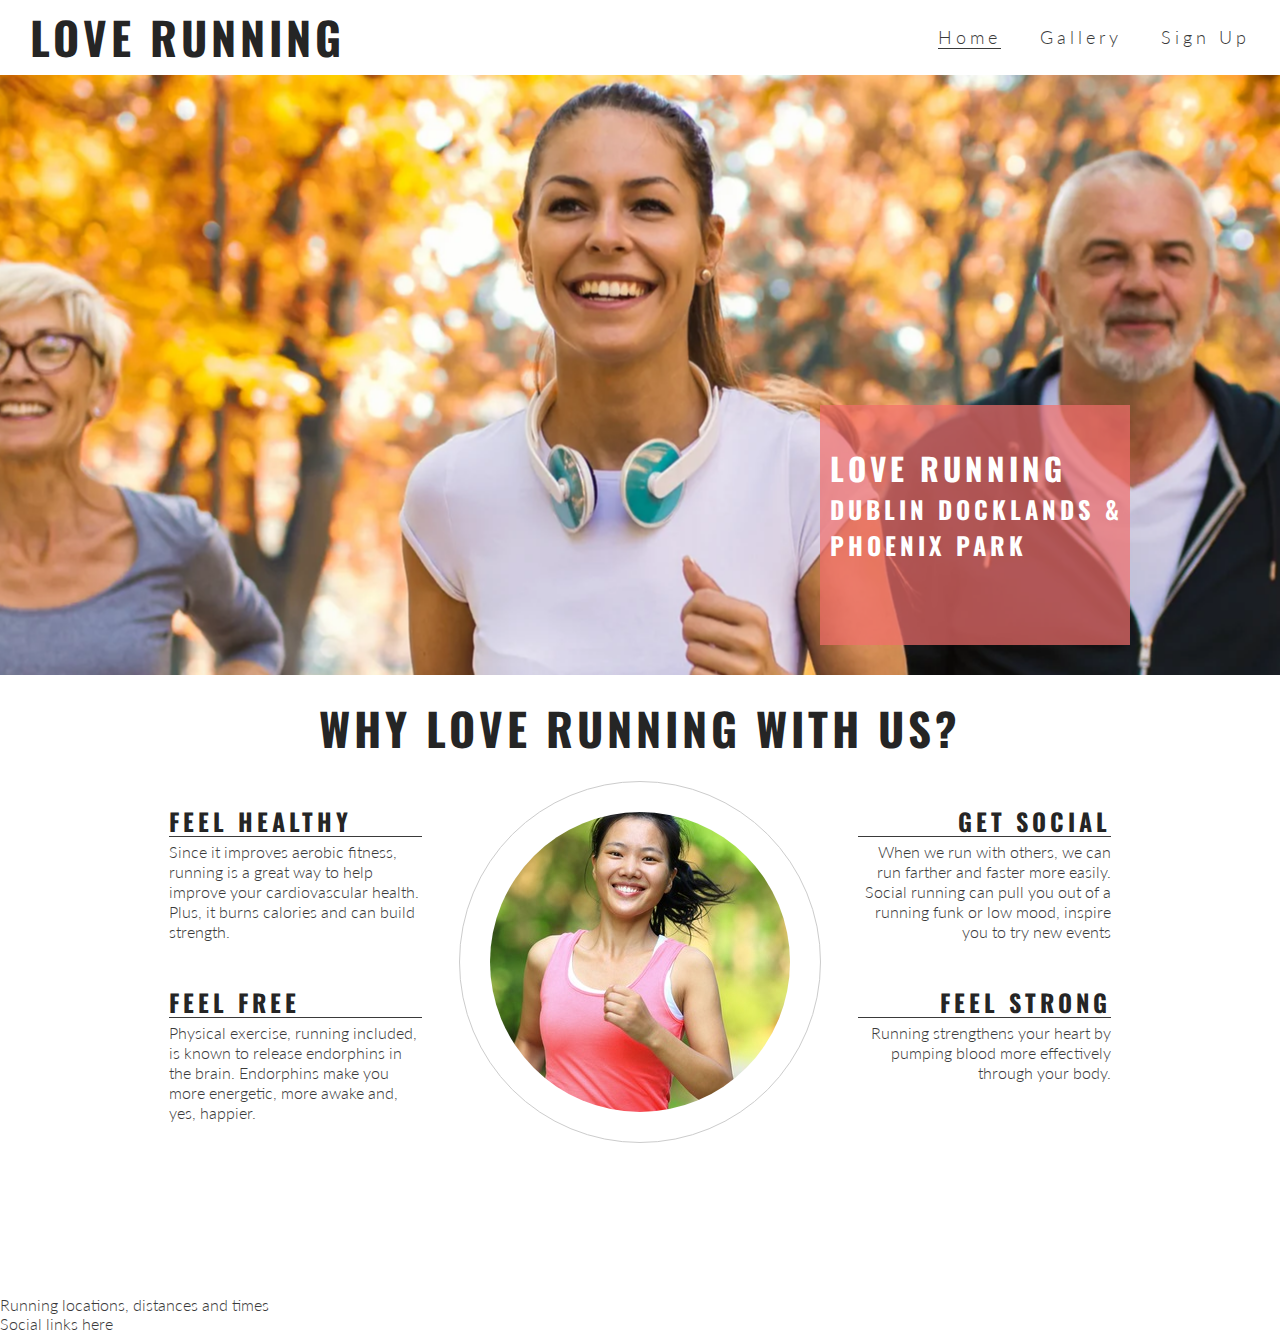
==== index.html @ b3bf48b1 "Feat: add Font Awesome icons to Club Ethos center" ====
<!DOCTYPE html>
<html lang="en">

<head>
    <meta charset="UTF-8">
    <meta http-equiv="X-UA-Compatible" content="IE=edge">
    <meta name="viewport" content="width=device-width, initial-scale=1.0">
    <meta name="description" content="Love Running club for runners in Dublin, Ireland">
    <meta name="keywords" content="love running, running club, ireland, dublin">
    <link rel="stylesheet" href="https://cdnjs.cloudflare.com/ajax/libs/font-awesome/5.9.0/css/all.min.css"
        integrity="sha512-q3eWabyZPc1XTCmF+8/LuE1ozpg5xxn7iO89yfSOd5/oKvyqLngoNGsx8jq92Y8eXJ/IRxQbEC+FGSYxtk2oiw=="
        crossorigin="anonymous" referrerpolicy="no-referrer" />
    <link rel="stylesheet" href="assets/css/style.css">
    <title>Loving Running</title>
</head>

<body>
    <!-- Navigation -->
    <header>
        <a href="index.html">
            <h1 id="logo">Love Running</h1>
        </a>
        <nav>
            <ul id="menu">
                <li>
                    <a href="index.html" class="active">Home</a>
                </li>
                <li>
                    <a href="#">Gallery</a>
                </li>
                <li>
                    <a href="#">Sign Up</a>
                </li>
            </ul>
        </nav>
    </header>

    <!-- Hero Section -->
    <section id="hero-outer">
        <div id="hero-image"></div>
        <div id="cover-text">
            <h2>Love Running</h2>
            <h3>Dublin Docklands & Phoenix Park</h3>
        </div>
    </section>

    <!-- Club Ethos Section -->
    <section id="club-ethos">
        <h2 id="welcome">Why Love Running With Us?</h2>
        <div id="left-about">
            <div class="about-heading left-about-heading">
                <h2>Feel Healthy <i class="fas fa-heartbeat"></i> </h2>
                <hr>
                <p>
                    Since it improves aerobic fitness, running is a great way to help improve your cardiovascular
                    health. Plus, it burns
                    calories and can build strength.
                </p>
            </div>
            <div class="about-heading left-about-heading">
                <h2>Feel Free <i class="fab fa-fly"></i></h2>
                <hr>
                <p>
                    Physical exercise, running included, is known to release endorphins in the brain. Endorphins make
                    you more energetic,
                    more awake and, yes, happier.
                </p>
            </div>
        </div>
        <div id="right-about">
            <div class="about-heading right-about-heading">
                <h2>Get Social <i class="fas fa-globe"></i></h2>
                <hr>
                <p>
                    When we run with others, we can run farther and faster more easily. Social running can pull you out
                    of a running funk or
                    low mood, inspire you to try new events
                </p>
            </div>
            <div class="about-heading right-about-heading">
                <h2>Feel Strong <i class="fas fa-dumbbell"></i></h2>
                <hr>
                <p>
                    Running strengthens your heart by pumping blood more effectively through your body.
                </p>
            </div>
        </div>
        <div id="center-about">
            <div id="circle-container">
                <div id="circle-cover-bg"></div>
            </div>
        </div>
    </section>

    <!-- Running club - location | distances | times -->
    <section>
        Running locations, distances and times
    </section>
    <!-- Footer - Social Links -->
    <footer>
        Social links here
    </footer>
</body>

</html>
---- assets/css/style.css ----
/* Fonts */
@import url('https://fonts.googleapis.com/css2?family=Lato:wght@300&family=Oswald:wght@200;300;400;500;600;700&display=swap');

/* Global Styling */
* {
    margin: 0;
    padding: 0;
    border: none
}

/* Body */
body {
    font-family: Lato, sans-serif;
    font-weight: 300;
    color: #3a3a3a;
}

/* Headings and logo */
h1,
h2 {
    font-family: Oswald, sans-serif;
    text-transform: uppercase;
    letter-spacing: 4px;
    color: #252525
}

#logo {
    float: left;
    font-size: 280%;
    margin-left: 30px;
}

/* Navigation links */
#menu {
    font-size: 110%;
    letter-spacing: 4px;
    text-align: right;
}

#menu,
#logo {
    /* aligns nav layout */
    line-height: 75px;
}


#menu li {
    display: inline;
    list-style-type: none;
    margin-right: 30px;
}

#menu a {
    text-decoration: none;
    color: inherit
}

#menu a:hover {
    border-bottom: 1px solid #3a3a3a;
}

.active {
    border-bottom: 1px solid #3a3a3a;
}

/* Hero Image */
#hero-outer {
    height: 600px;
    width: 100%;
    overflow: hidden;

    position: relative;
}

#cover-text,
#cover-text h2 {
    color: #fff
}

#hero-image {
    height: 600px;
    width: 100%;
    background: url('../images/hero-image.webp') no-repeat center center;

    /* animates zoom effect on loading page */
    animation-name: hero-zoom;
    animation-duration: 5s;
    animation-fill-mode: forward;
}

/* Creates the level of zoom for hero image */
@keyframes hero-zoom {
    from {
        transform: scale(1);
    }

    to {
        transform: scale(1.1);
    }
}

#cover-text {
    font-size: 130%;
    font-family: Oswald, sans-serif;
    text-transform: uppercase;
    letter-spacing: 4px;

    width: 300px;
    height: 200px;

    padding-top: 40px;
    padding-left: 10px;

    background-color: rgba(241, 109, 107, .7);

    bottom: 30px;
    right: 150px;

    position: absolute;
}

/* Club Ethos */
#club-ethos {
    height: 600px;
}

#welcome {
    text-align: center;
    margin: 20px 0;
    font-size: 280%;
}

#left-about {
    padding-top: 30px;
    width: 33%;
    float: left;
}

hr {
    border-top: 1px solid #3a3a3a;
    width: 100%;
    margin: 5px 0;
}

#right-about {
    padding-top: 30px;
    width: 33%;
    float: right;
}


#center-about {
    width: 33%;
    margin: 0 auto;
}

.about-heading {
    width: 60%;
    line-height: 20px;
    clear: both;
    margin-bottom: 50px;
}

.left-about-heading {
    float: right;
}

.right-about-heading {
    float: left;
}

.right-about-heading h2,
.right-about-heading p {
    text-align: right;
}

#circle-container {
    width: 300px;
    height: 300px;
    padding: 30px;
    border: 1px solid #ccc;
    border-radius: 50%;
    margin: 0 auto;
}

#circle-cover-bg {
    background: url('../images/ethos-center-image.jpg') no-repeat center center;
    height: 100%;
    border-radius: 50%;
}
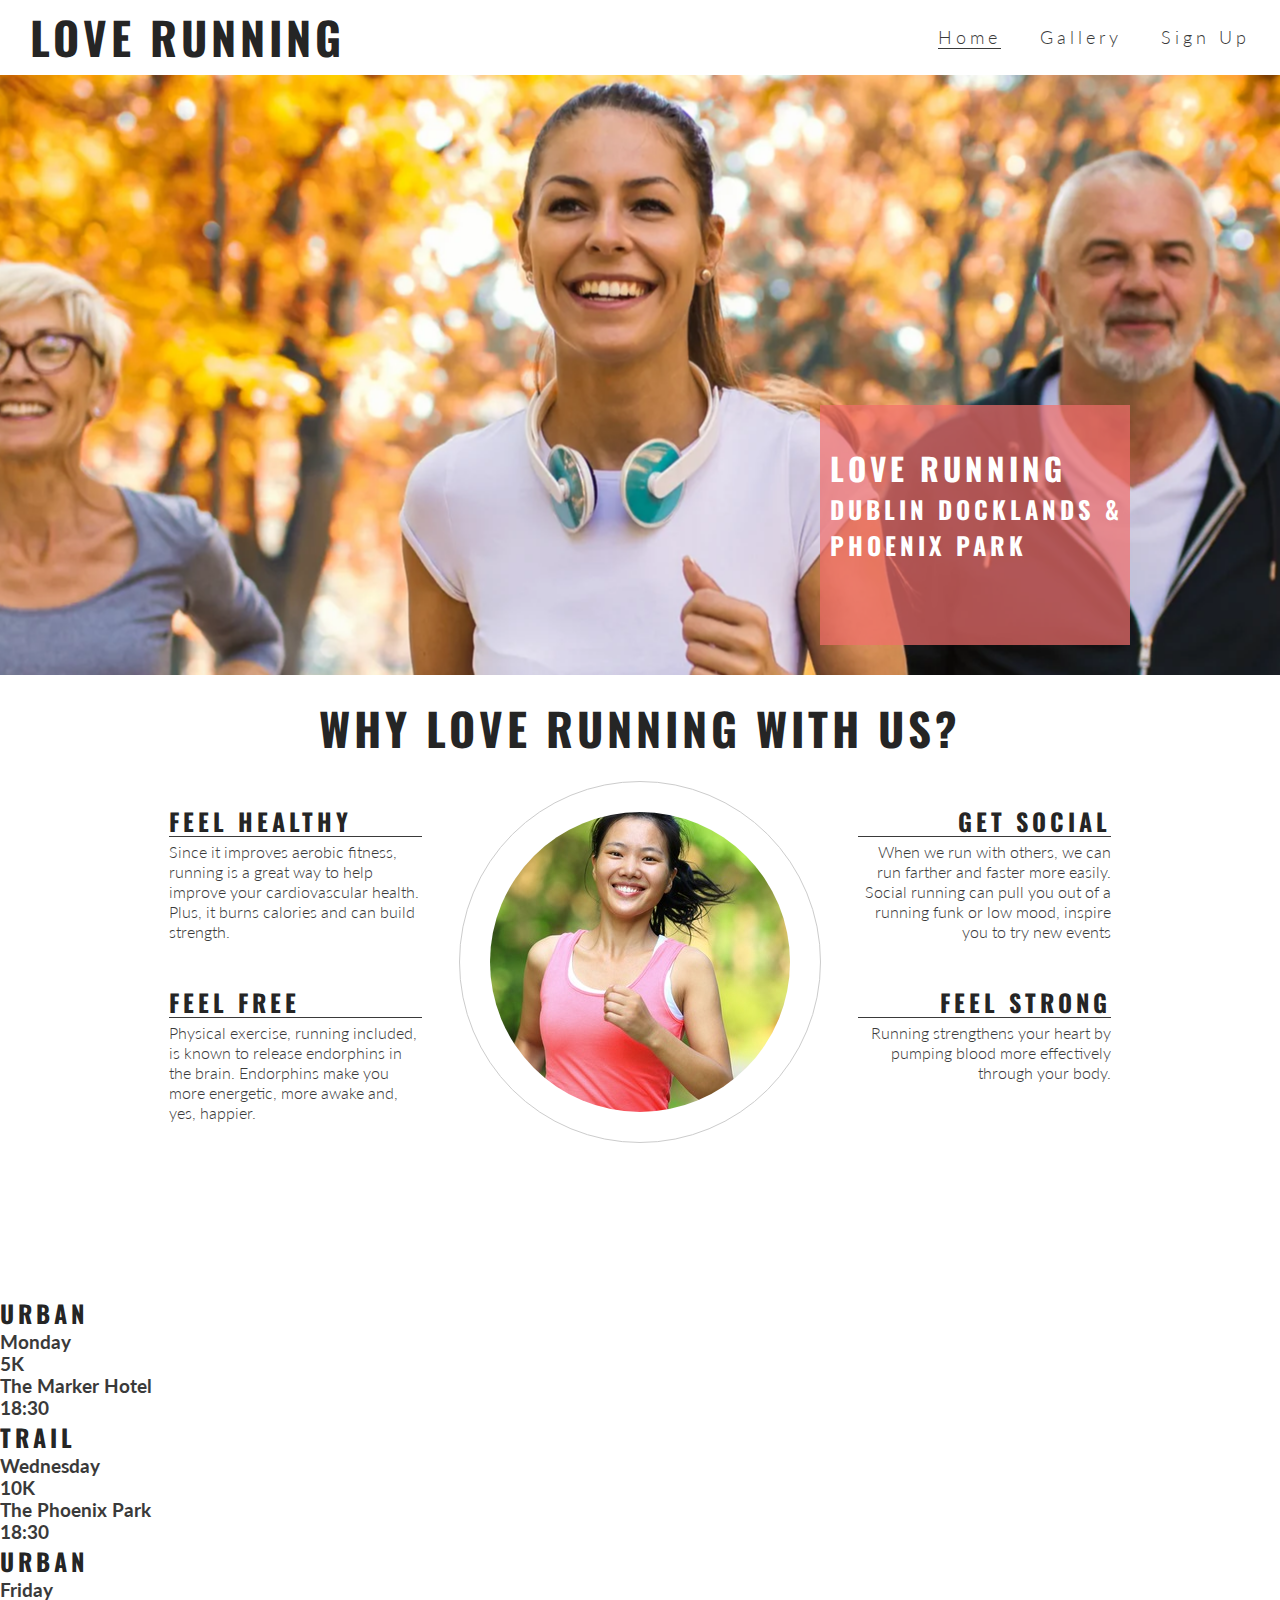
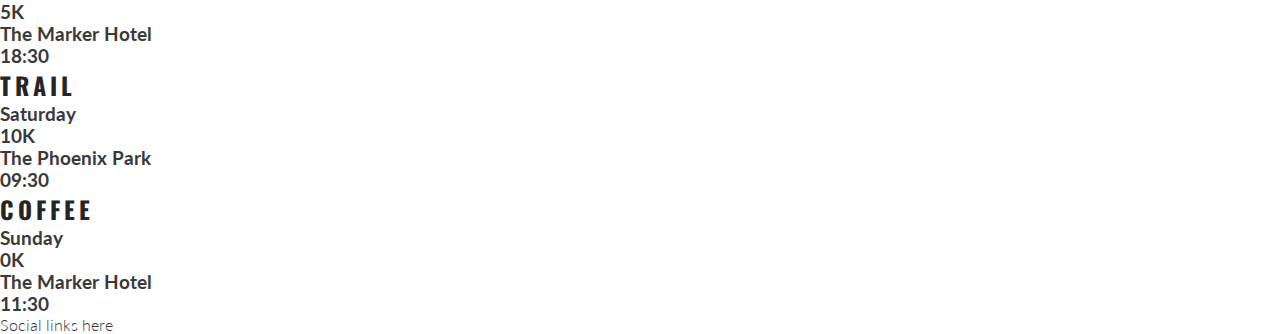
==== commit e68de163: "Feat: add meetup times main structure" ====
--- a/index.html
+++ b/index.html
@@ -94,7 +94,41 @@
 
     <!-- Running club - location | distances | times -->
     <section>
-        Running locations, distances and times
+        <div>
+            <h2>Urban</h2>
+            <h3>Monday</h3>
+            <h3>5K</h3>
+            <h3>The Marker Hotel</h3>
+            <h3>18:30</h3>
+        </div>
+        <div>
+            <h2>Trail</h2>
+            <h3>Wednesday</h3>
+            <h3>10K</h3>
+            <h3>The Phoenix Park</h3>
+            <h3>18:30</h3>
+        </div>
+        <div>
+            <h2>Urban</h2>
+            <h3>Friday</h3>
+            <h3>5K</h3>
+            <h3>The Marker Hotel</h3>
+            <h3>18:30</h3>
+        </div>
+        <div>
+            <h2>Trail</h2>
+            <h3>Saturday</h3>
+            <h3>10K</h3>
+            <h3>The Phoenix Park</h3>
+            <h3>09:30</h3>
+        </div>
+        <div>
+            <h2>Coffee</h2>
+            <h3>Sunday</h3>
+            <h3>0K</h3>
+            <h3>The Marker Hotel</h3>
+            <h3>11:30</h3>
+        </div>
     </section>
     <!-- Footer - Social Links -->
     <footer>
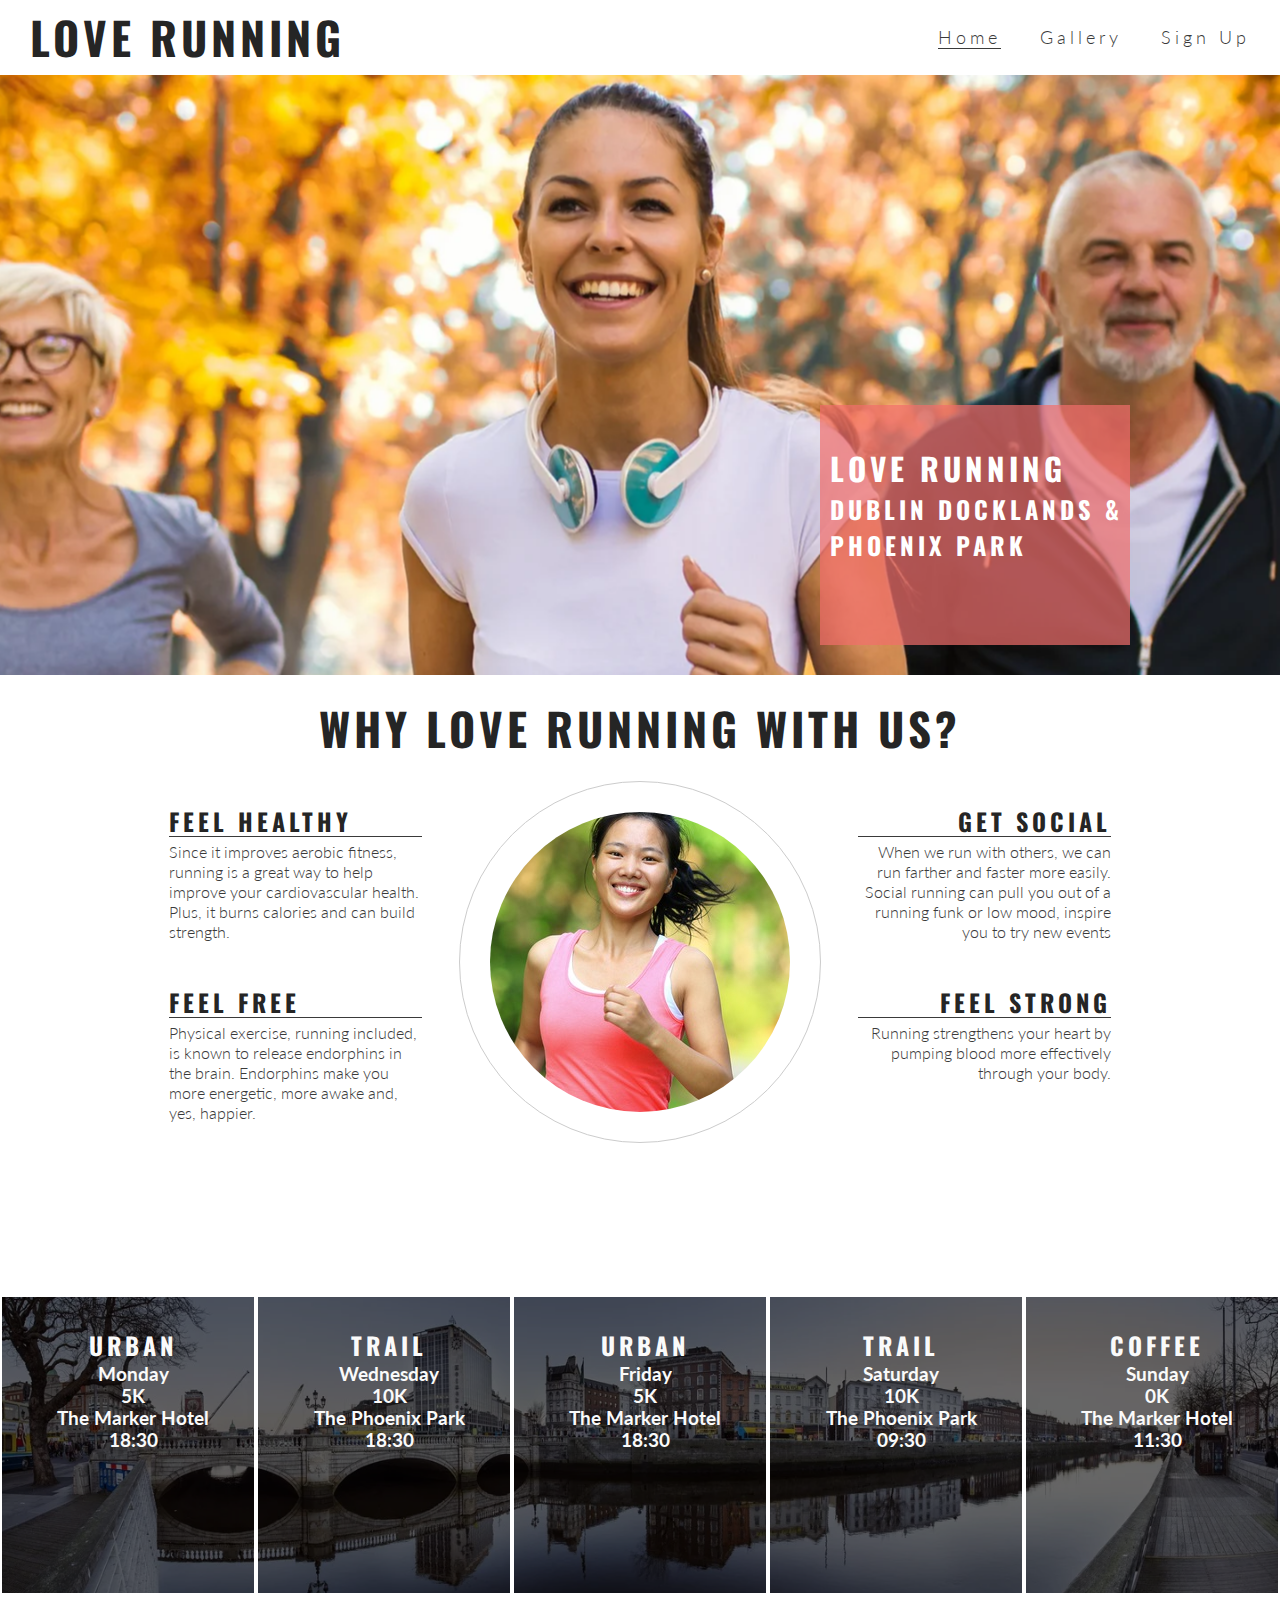
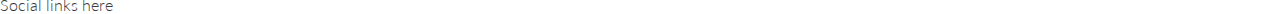
==== commit a8ba254c: "Feat: add icons to times section" ====
--- a/index.html
+++ b/index.html
@@ -93,37 +93,37 @@
     </section>
 
     <!-- Running club - location | distances | times -->
-    <section>
+    <section id="times">
         <div>
-            <h2>Urban</h2>
+            <h2>Urban <i class="fas fa-city"></i></h2>
             <h3>Monday</h3>
             <h3>5K</h3>
             <h3>The Marker Hotel</h3>
             <h3>18:30</h3>
         </div>
         <div>
-            <h2>Trail</h2>
+            <h2>Trail <i class="fas fa-tree"></i></h2>
             <h3>Wednesday</h3>
             <h3>10K</h3>
             <h3>The Phoenix Park</h3>
             <h3>18:30</h3>
         </div>
         <div>
-            <h2>Urban</h2>
+            <h2>Urban <i class="fas fa-city"></i></h2>
             <h3>Friday</h3>
             <h3>5K</h3>
             <h3>The Marker Hotel</h3>
             <h3>18:30</h3>
         </div>
         <div>
-            <h2>Trail</h2>
+            <h2>Trail <i class="fas fa-tree"></i></h2>
             <h3>Saturday</h3>
             <h3>10K</h3>
             <h3>The Phoenix Park</h3>
             <h3>09:30</h3>
         </div>
         <div>
-            <h2>Coffee</h2>
+            <h2>Coffee <i class="fas fa-mug-hot"></i></h2>
             <h3>Sunday</h3>
             <h3>0K</h3>
             <h3>The Marker Hotel</h3>
--- a/assets/css/style.css
+++ b/assets/css/style.css
@@ -5,7 +5,7 @@
 * {
     margin: 0;
     padding: 0;
-    border: none
+    border: none;
 }
 
 /* Body */
@@ -187,4 +187,30 @@
     background: url('../images/ethos-center-image.jpg') no-repeat center center;
     height: 100%;
     border-radius: 50%;
+}
+
+/* Event Times */
+#times {
+    background-image: url('../images/dublin-city.webp');
+    background-repeat: no-repeat;
+    background-size: cover;
+    background-position: center;
+    width: 100%;
+    overflow: hidden;
+}
+
+#times div {
+    color: #fafafa;
+    background-color: rgba(0, 0, 0, .6);
+    width: 20%;
+    height: 300px;
+    float: left;
+    padding: 30px 0 0 10px;
+    text-align: center;
+    border: 2px solid white;
+    box-sizing: border-box;
+}
+
+#times h2 {
+    color: #fafafa;
 }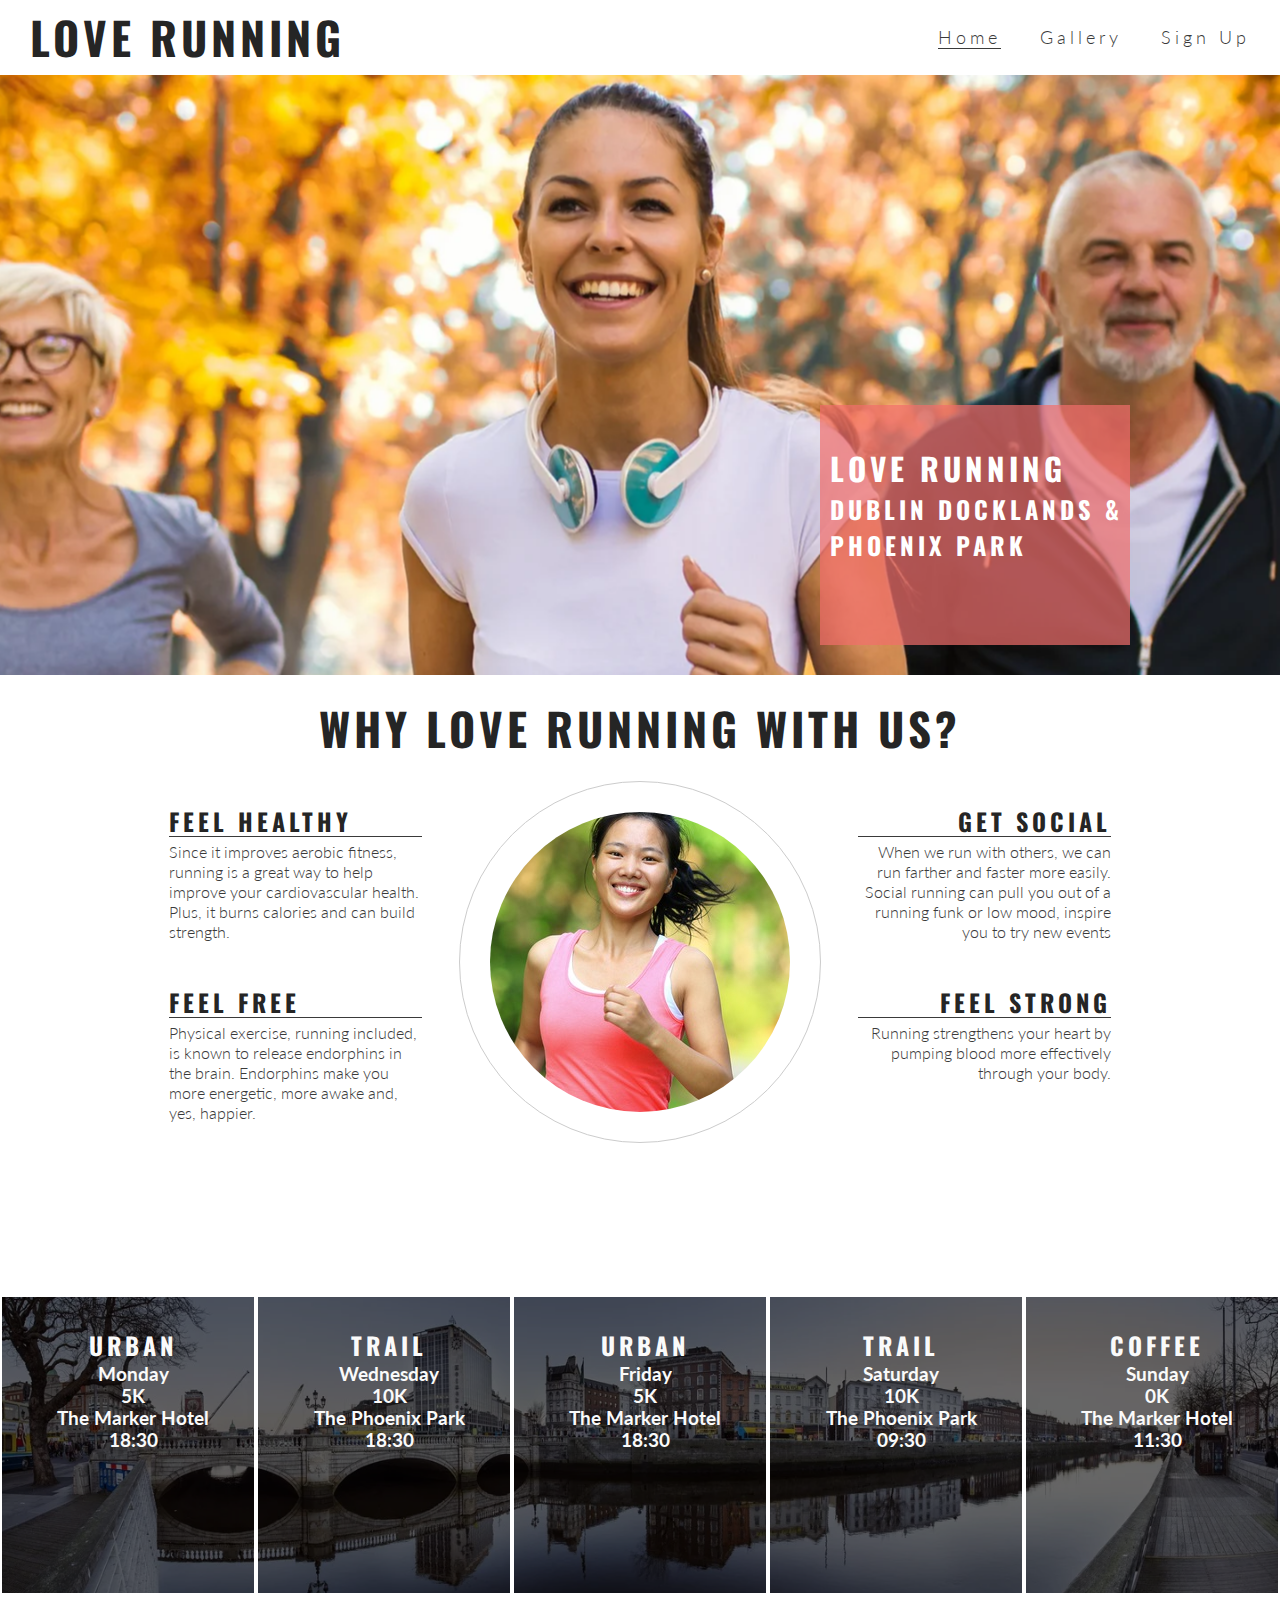
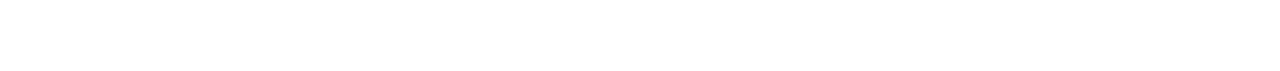
==== commit baae9ab2: "Feat: add social media icons to footer" ====
--- a/index.html
+++ b/index.html
@@ -130,9 +130,26 @@
             <h3>11:30</h3>
         </div>
     </section>
-    <!-- Footer - Social Links -->
     <footer>
-        Social links here
+        <ul>
+            <li>
+                <a href="https://facebook.com" target="_blank" rel="noopener"
+                    aria-label="Visit our Facebook page (opens in a new tab)"><i class="fab fa-facebook"></i></a>
+            </li>
+            <li>
+                <a href="https://twitter.com" target="_blank" rel="noopener"
+                    aria-label="Visit our Twitter page (opens in a new tab)"><i class="fab fa-twitter-square"></i></a>
+            </li>
+            <li>
+                <a href="https://youtube.com" target="_blank" rel="noopener"
+                    aria-label="Visit our Youtube page (opens in a new tab)"><i class="fab fa-youtube-square"></i></a>
+            </li>
+            <li>
+                <a href="https://instagram.com" target="_blank" rel="noopener"
+                    aria-label="Visit our Instagram page (opens in a new tab)"><i class="fab fa-instagram"></i></a>
+            </li>
+
+        </ul>
     </footer>
 </body>
 
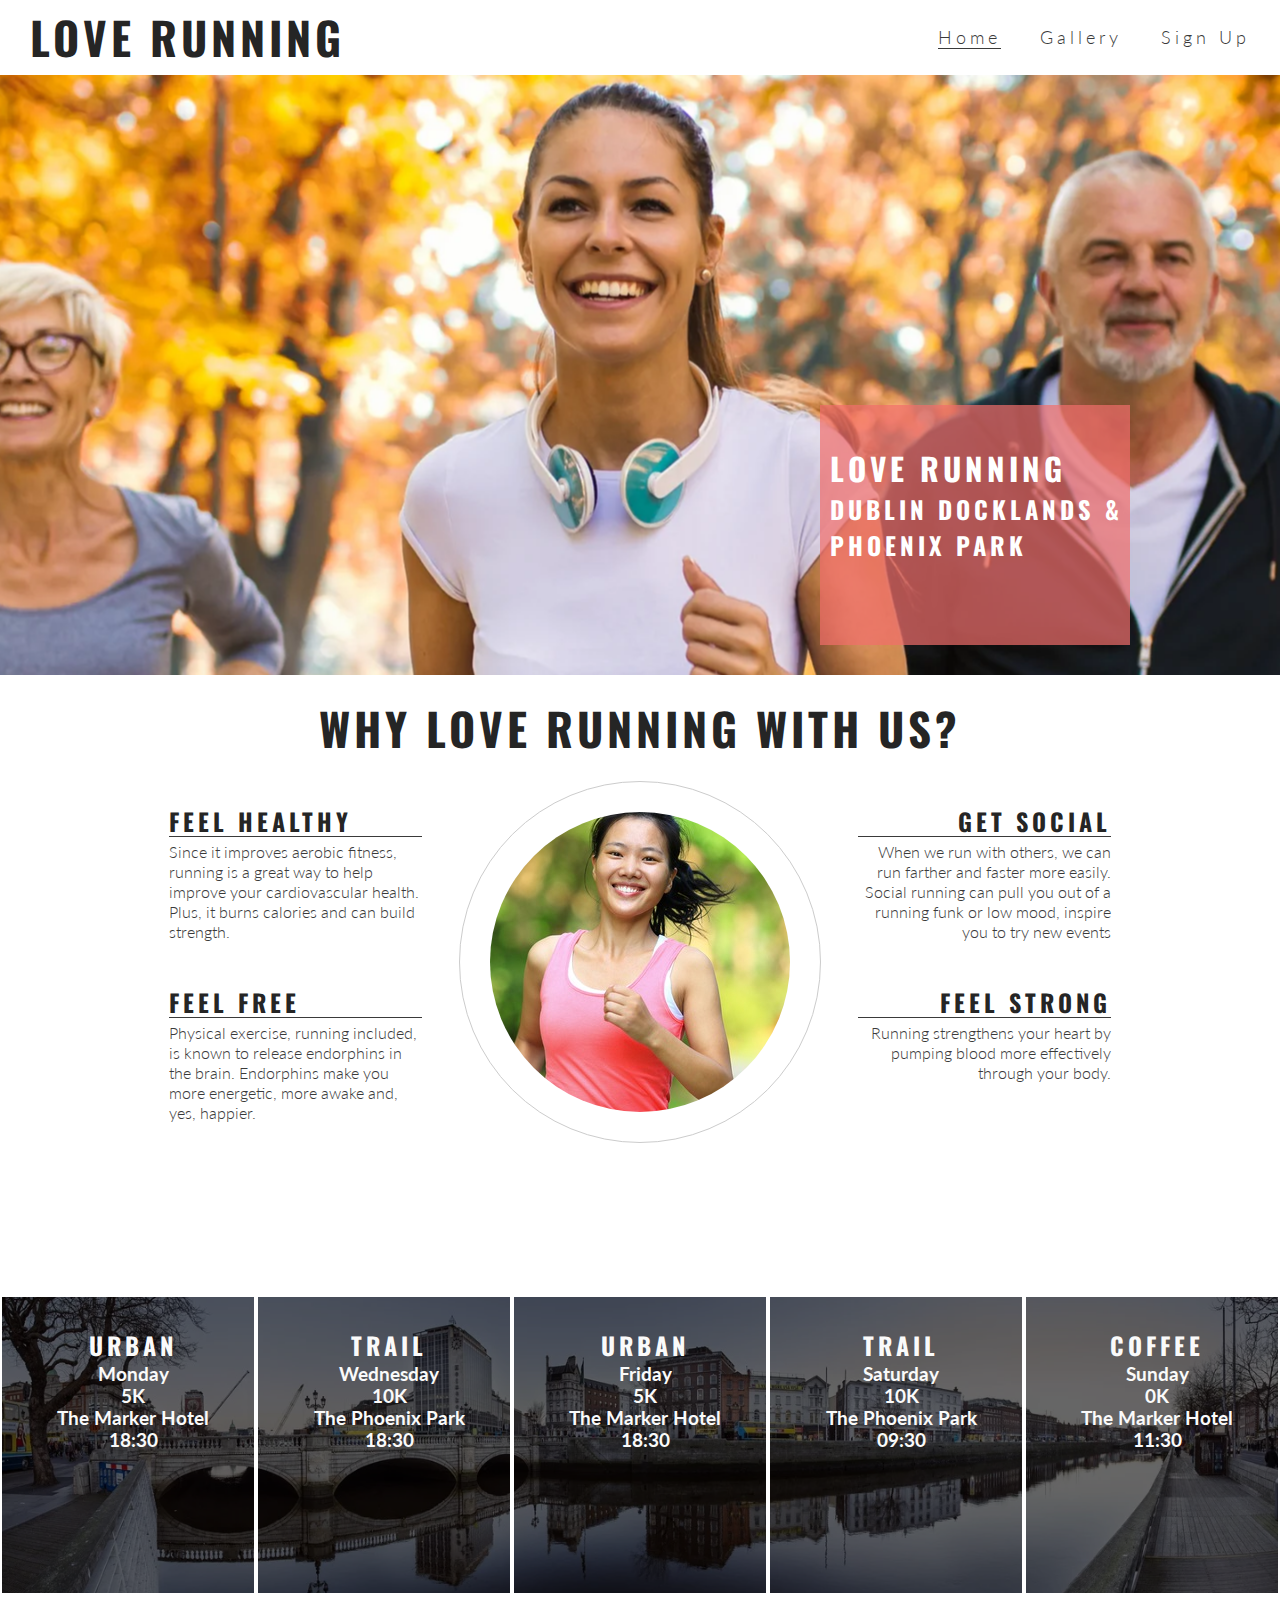
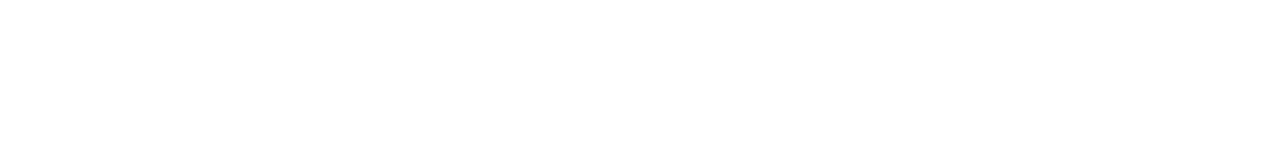
==== commit 7bffe449: "Style: add to footer social media icons" ====
--- a/index.html
+++ b/index.html
@@ -131,7 +131,7 @@
         </div>
     </section>
     <footer>
-        <ul>
+        <ul class="social-networks">
             <li>
                 <a href="https://facebook.com" target="_blank" rel="noopener"
                     aria-label="Visit our Facebook page (opens in a new tab)"><i class="fab fa-facebook"></i></a>
--- a/assets/css/style.css
+++ b/assets/css/style.css
@@ -213,4 +213,24 @@
 
 #times h2 {
     color: #fafafa;
+}
+
+/* Footer Styling */
+Footer {
+    height: 150px;
+}
+
+.social-networks {
+    text-align: center;
+}
+
+.social-networks>li {
+    display: inline;
+}
+
+.social-networks i {
+    font-size: 160%;
+    margin: 1%;
+    padding: 1%;
+    color: #3a3a3a
 }